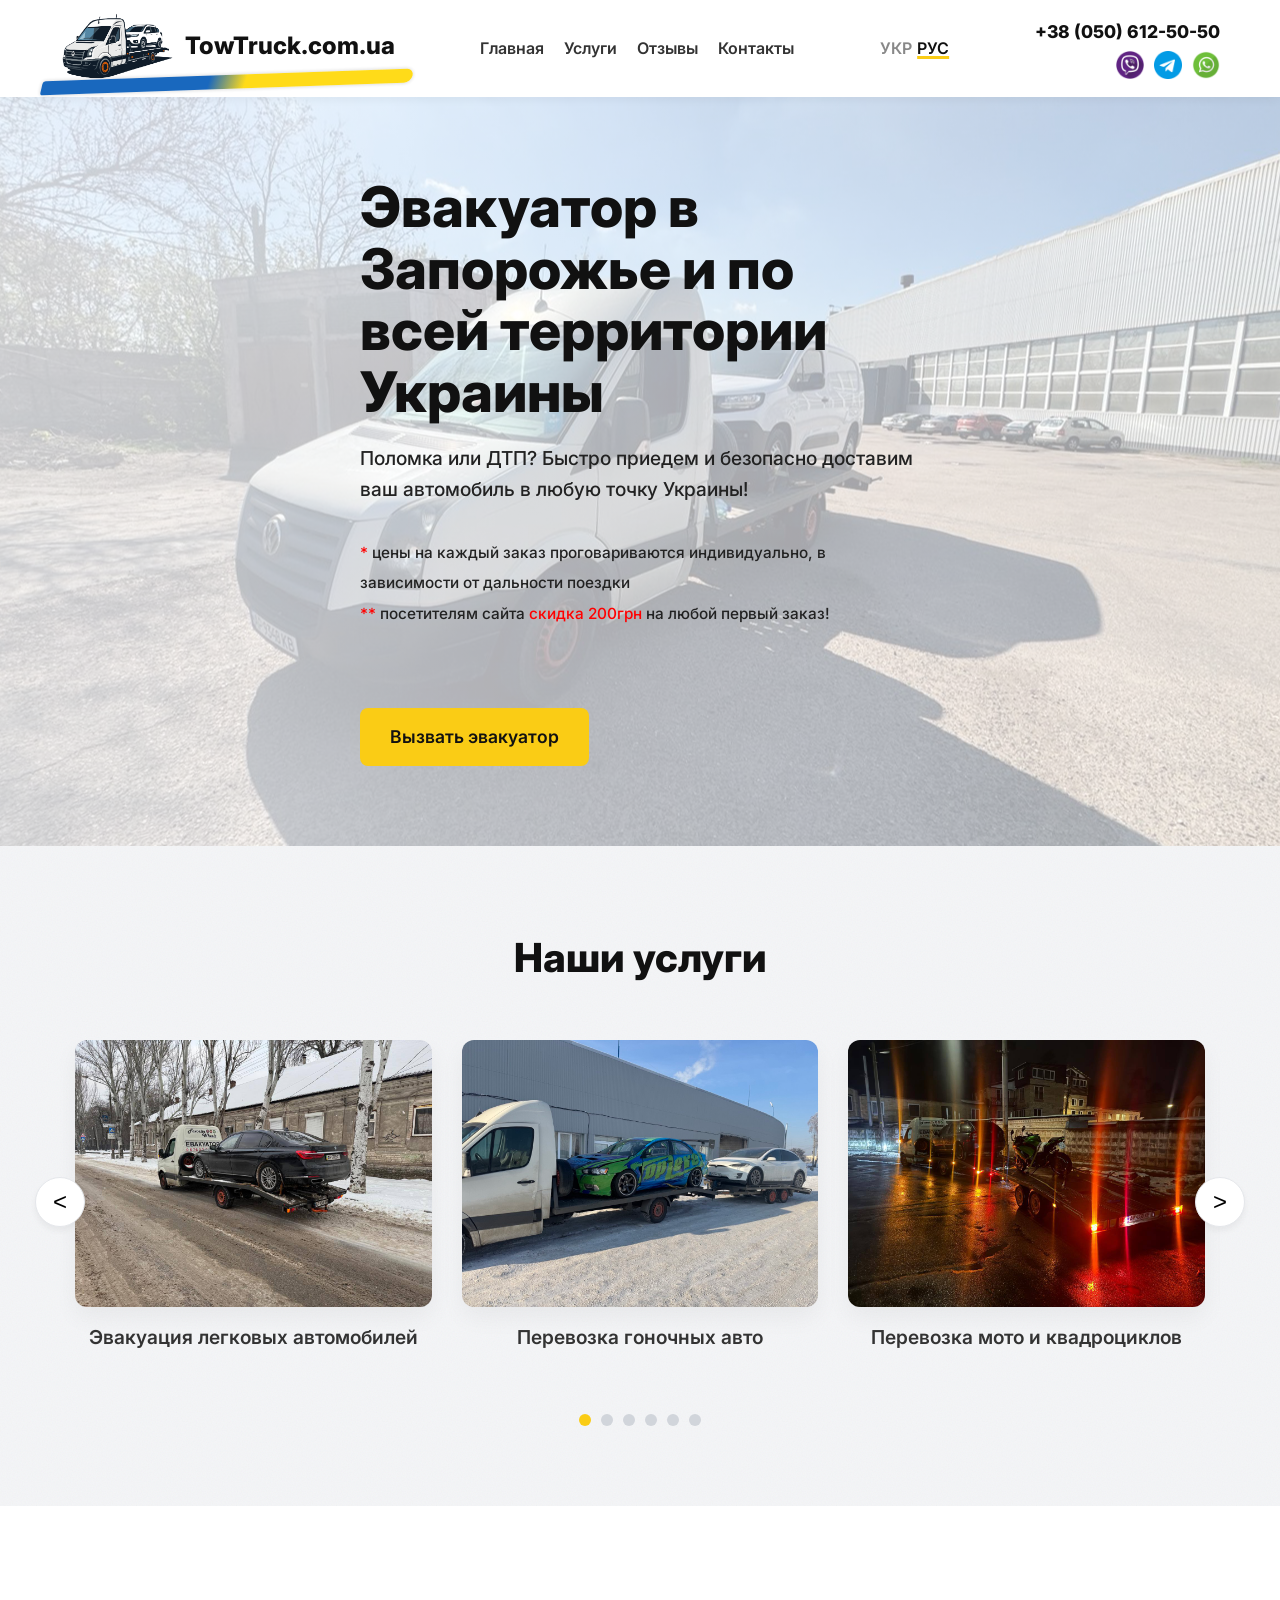
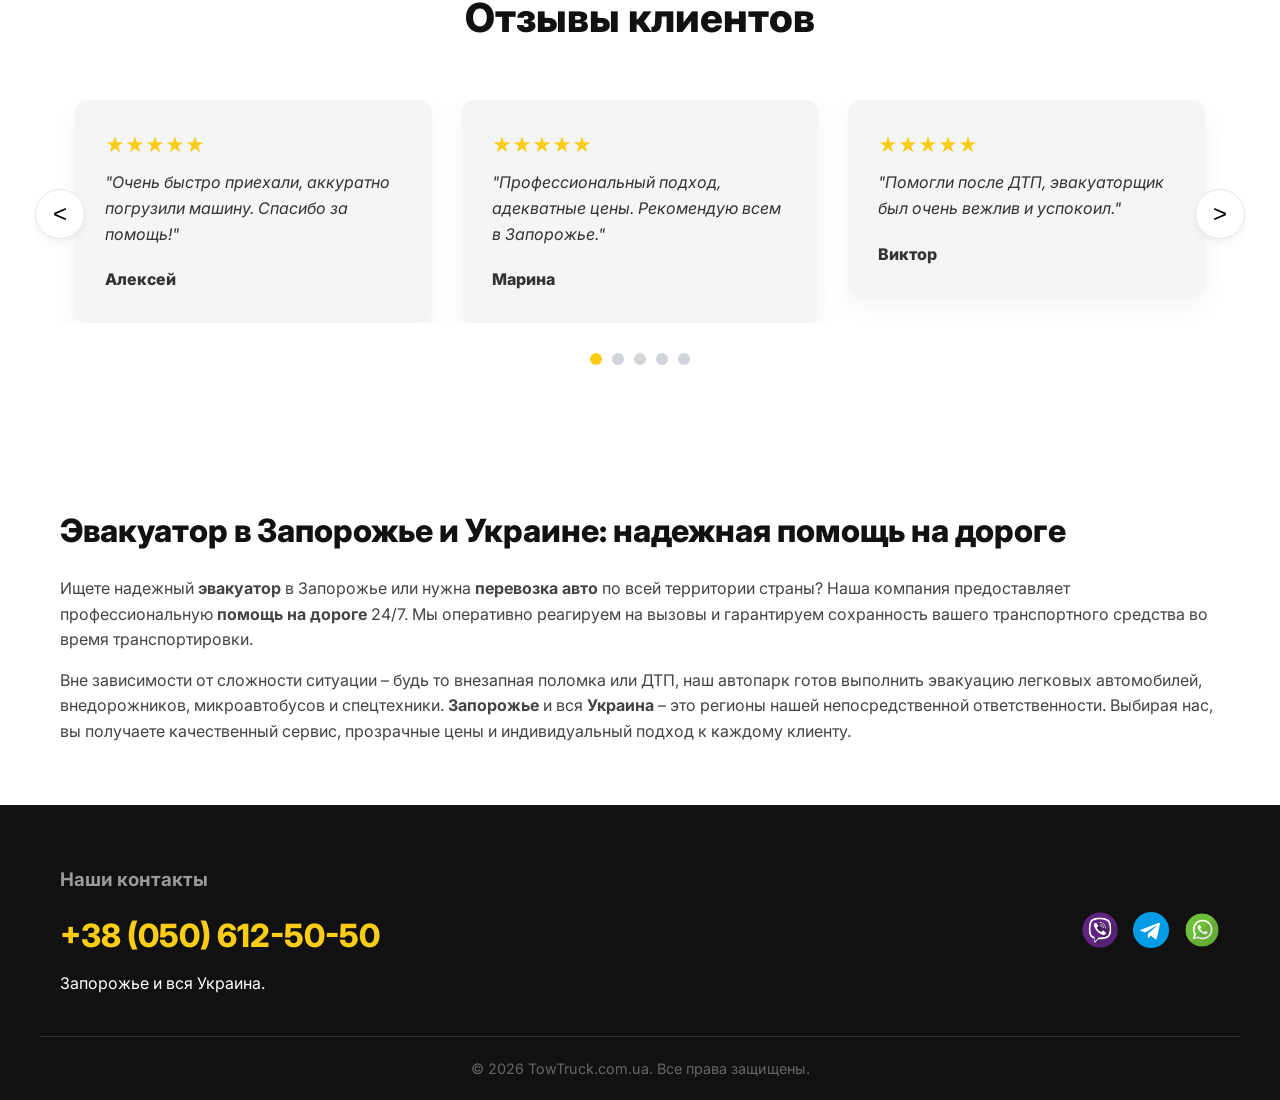
==== ru/index.html @ 0945370c "Add files via upload" ====
<!DOCTYPE html>
<html lang="ru">
<head>
    <meta charset="UTF-8">
    <meta name="viewport" content="width=device-width, initial-scale=1.0">
    <title>TowTruck.com.ua - Эвакуатор в Запорожье и по всей территории Украины</title>
    <meta name="description" content="Услуги эвакуатора в Запорожье и по Украине. Быстрая подача, перевозка авто после ДТП, мотоциклов и микроавтобусов.">
    
    <link rel="canonical" href="https://towtruck.com.ua/ru/">
    <link rel="alternate" hreflang="uk" href="https://towtruck.com.ua/">
    <link rel="alternate" hreflang="ru" href="https://towtruck.com.ua/ru/">

    <meta property="og:title" content="TowTruck.com.ua - Эвакуатор в Запорожье и по всей территории Украины">
    <meta property="og:description" content="Услуги эвакуатора в Запорожье и по Украине. Быстрая подача, перевозка авто после ДТП, мотоциклов и микроавтобусов.">
    <meta property="og:image" content="https://towtruck.com.ua/img/logo.png">
    <meta property="og:url" content="https://towtruck.com.ua/ru/">
    <meta property="og:type" content="website">

    <script type="application/ld+json">
    {
      "@context": "https://schema.org",
      "@type": "AutomotiveBusiness",
      "name": "TowTruck.com.ua",
      "telephone": "+380506125050",
      "areaServed": "Ukraine",
      "url": "https://towtruck.com.ua/ru/"
    }
    </script>

    <link rel="stylesheet" href="../css/style.css">
    <link href="https://fonts.googleapis.com/css2?family=Inter:wght@400;600;800&display=swap" rel="stylesheet">
</head>
<body>

    <header class="header">
        <div class="container header-container">
            <a href="/ru/" class="logo-area">
                <img src="../img/logo.png" alt="TowTruck Logo" class="logo-img">
                <span class="logo-text">TowTruck.com.ua</span>
                <span class="logo-graffiti"></span>
            </a>
            
            <nav class="nav">
                <a href="/ru/">Главная</a>
                <a href="#services">Услуги</a>
                <a href="#reviews">Отзывы</a>
                <a href="#contacts">Контакты</a>
            </nav>

            <div class="lang-switcher">
                <a href="/" class="lang-btn">УКР</a>
                <a href="/ru/" class="lang-btn active">РУС</a>
            </div>

            <div class="contacts-block">
                <a href="tel:+380506125050" class="phone-link">+38 (050) 612-50-50</a>
                <div class="social-icons">
                    <a href="viber://chat?number=%2B380506125050" class="social-img-link" aria-label="Viber">
                        <img src="../img/viber.png" alt="Viber" class="social-img">
                    </a>
                    <a href="https://t.me/+380506125050" class="social-img-link" aria-label="Telegram" target="_blank">
                        <img src="../img/telegram.png" alt="Telegram" class="social-img">
                    </a>
                    <a href="https://wa.me/380506125050" class="social-img-link" aria-label="WhatsApp" target="_blank">
                        <img src="../img/whatsapp.png" alt="WhatsApp" class="social-img">
                    </a>
                </div>
            </div>
        </div>
    </header>

    <section class="hero">
        <div class="hero-overlay"></div>
        <div class="container hero-content">
            <h1 class="hero-title">Эвакуатор в Запорожье и по всей территории Украины</h1>
            <h2 class="hero-slogan">Поломка или ДТП? Быстро приедем и безопасно доставим ваш автомобиль в любую точку Украины!<br><br><span style="font-size: 0.8em;"><span style="color: red;">*</span> цены на каждый заказ проговариваются индивидуально, в зависимости от дальности поездки<br><span style="color: red;">**</span> посетителям сайта <span style="color: red;">скидка 200грн</span> на любой первый заказ!</span></h2>
            <a href="tel:+380506125050" class="btn btn-primary">Вызвать эвакуатор</a>
        </div>
    </section>

    <section id="services" class="services">
        <div class="container">
            <h2 class="section-title">Наши услуги</h2>
            
            <div class="slider-container" data-slides-desktop="3" data-slides-tablet="2" data-slides-mobile="1">
                <button class="slider-arrow prev slider-prev">&lt;</button>
                <div class="slider-wrapper">
                    <div class="slider-track">
                        
                        <div class="slide">
                            <div class="slide-img">
                                <img src="../img/evakuaciya-legkovyh-avto.jpg" alt="Эвакуация легковых автомобилей">
                            </div>
                            <h3 class="slide-title">Эвакуация легковых автомобилей</h3>
                        </div>
                        
                        <div class="slide">
                            <div class="slide-img">
                                <img src="../img/perevozka-gonochnyh-avto.jpg" alt="Перевозка гоночных авто">
                            </div>
                            <h3 class="slide-title">Перевозка гоночных авто</h3>
                        </div>
                        
                        <div class="slide">
                            <div class="slide-img">
                                <img src="../img/perevozka-moto-i-kvadrociklov.jpg" alt="Перевозка мото и квадроциклов">
                            </div>
                            <h3 class="slide-title">Перевозка мото и квадроциклов</h3>
                        </div>
                        
                        <div class="slide">
                            <div class="slide-img">
                                <img src="../img/perevozka-elektromobiley.jpg" alt="Перевозка электромобилей к зарядной станции">
                            </div>
                            <h3 class="slide-title">Перевозка электромобилей к зарядной станции</h3>
                        </div>

                        <div class="slide">
                            <div class="slide-img">
                                <img src="../img/perevozka-mikroavtobusov.jpg" alt="Перевозка микроавтобусов">
                            </div>
                            <h3 class="slide-title">Перевозка микроавтобусов</h3>
                        </div>

                        <div class="slide">
                            <div class="slide-img">
                                <img src="../img/evakuaciya-avto-posle-dtp.jpg" alt="Эвакуация авто после ДТП">
                            </div>
                            <h3 class="slide-title">Эвакуация авто после ДТП</h3>
                        </div>

                    </div>
                </div>
                <button class="slider-arrow next slider-next">&gt;</button>
            </div>
            
            <div class="slider-dots"></div>
        </div>
    </section>

    <section id="reviews" class="reviews">
        <div class="container">
            <h2 class="section-title">Отзывы клиентов</h2>
            
            <div class="slider-container" data-slides-desktop="3" data-slides-tablet="2" data-slides-mobile="1">
                <button class="slider-arrow prev slider-prev">&lt;</button>
                <div class="slider-wrapper">
                    <div class="slider-track">
                        
                        <div class="slide">
                            <div class="review-card">
                                <div class="review-stars">★★★★★</div>
                                <p class="review-text">"Очень быстро приехали, аккуратно погрузили машину. Спасибо за помощь!"</p>
                                <p class="review-author">Алексей</p>
                            </div>
                        </div>
                        
                        <div class="slide">
                            <div class="review-card">
                                <div class="review-stars">★★★★★</div>
                                <p class="review-text">"Профессиональный подход, адекватные цены. Рекомендую всем в Запорожье."</p>
                                <p class="review-author">Марина</p>
                            </div>
                        </div>
                        
                        <div class="slide">
                            <div class="review-card">
                                <div class="review-stars">★★★★★</div>
                                <p class="review-text">"Помогли после ДТП, эвакуаторщик был очень вежлив и успокоил."</p>
                                <p class="review-author">Виктор</p>
                            </div>
                        </div>

                        <div class="slide">
                            <div class="review-card">
                                <div class="review-stars">★★★★★</div>
                                <p class="review-text">"Быстрая подача, водитель знает свое дело. Цена приятно удивила."</p>
                                <p class="review-author">Елена</p>
                            </div>
                        </div>

                        <div class="slide">
                            <div class="review-card">
                                <div class="review-stars">★★★★★</div>
                                <p class="review-text">"Перевозили микроавтобус на СТО. Все прошло гладко и без проблем."</p>
                                <p class="review-author">Андрей</p>
                            </div>
                        </div>

                    </div>
                </div>
                <button class="slider-arrow next slider-next">&gt;</button>
            </div>
            
            <div class="slider-dots"></div>
        </div>
    </section>

    <section class="seo-text">
        <div class="container">
            <h2>Эвакуатор в Запорожье и Украине: надежная помощь на дороге</h2>
            <p>Ищете надежный <strong>эвакуатор</strong> в Запорожье или нужна <strong>перевозка авто</strong> по всей территории страны? Наша компания предоставляет профессиональную <strong>помощь на дороге</strong> 24/7. Мы оперативно реагируем на вызовы и гарантируем сохранность вашего транспортного средства во время транспортировки.</p>
            <p>Вне зависимости от сложности ситуации – будь то внезапная поломка или ДТП, наш автопарк готов выполнить эвакуацию легковых автомобилей, внедорожников, микроавтобусов и спецтехники. <strong>Запорожье</strong> и вся <strong>Украина</strong> – это регионы нашей непосредственной ответственности. Выбирая нас, вы получаете качественный сервис, прозрачные цены и индивидуальный подход к каждому клиенту.</p>
        </div>
    </section>

    <footer id="contacts" class="footer">
        <div class="container footer-container">
            <div class="footer-info">
                <h3>Наши контакты</h3>
                <a href="tel:+380506125050" class="phone-link-large">+38 (050) 612-50-50</a>
                <p>Запорожье и вся Украина.</p>
            </div>
            <div class="footer-social">
                <a href="viber://chat?number=%2B380506125050" class="social-img-link"><img src="../img/viber.png" alt="Viber" class="social-img"></a>
                <a href="https://t.me/+380506125050" class="social-img-link" target="_blank"><img src="../img/telegram.png" alt="Telegram" class="social-img"></a>
                <a href="https://wa.me/380506125050" class="social-img-link" target="_blank"><img src="../img/whatsapp.png" alt="WhatsApp" class="social-img"></a>
            </div>
        </div>
        <div class="copyright">
            <p>&copy; 2026 TowTruck.com.ua. Все права защищены.</p>
        </div>
    </footer>

    <script src="../js/script.js"></script>
</body>
</html>
---- css/style.css ----
:root {
    --bg-color: #f4f5f7; /* Светло-серый, похожий на асфальт */
    --text-color: #333333;
    --primary-color: #facc15; /* Желтый цвет типичный для эвакуаторов/помощи */
    --primary-hover: #eab308;
    --white: #ffffff;
    --border-color: #e5e7eb;
    --card-shadow: 0 10px 25px rgba(0,0,0,0.05);
    
    /* Social Colors */
    --viber-color: #7360f2;
    --telegram-color: #0088cc;
    --whatsapp-color: #25d366;
}

* {
    margin: 0;
    padding: 0;
    box-sizing: border-box;
}

body {
    font-family: 'Inter', sans-serif;
    background-color: var(--bg-color);
    color: var(--text-color);
    line-height: 1.6;
    background-image: url("data:image/svg+xml,%3Csvg width='100' height='100' viewBox='0 0 100 100' xmlns='http://www.w3.org/2000/svg'%3E%3Cfilter id='noise'%3E%3CfeTurbulence type='fractalNoise' baseFrequency='0.8' numOctaves='4' stitchTiles='stitch'/%3E%3C/filter%3E%3Crect width='100' height='100' filter='url(%23noise)' opacity='0.05'/%3E%3C/svg%3E");
    /* Легкий текстурный фон асфальта SVG */
}

a {
    text-decoration: none;
    color: inherit;
}

.container {
    width: 100%;
    max-width: 1200px;
    margin: 0 auto;
    padding: 0 20px;
}

/* Header */
.header {
    background-color: rgba(255, 255, 255, 0.95);
    backdrop-filter: blur(10px);
    position: sticky;
    top: 0;
    z-index: 100;
    box-shadow: 0 2px 10px rgba(0,0,0,0.05);
    padding: 10px 0;
    transition: transform 0.3s ease;
}

.header-container {
    display: flex;
    justify-content: space-between;
    align-items: center;
}

.logo-area {
    display: flex;
    align-items: center;
    gap: 10px;
    position: relative;
    padding-bottom: 5px;
    text-decoration: none;
}

.logo-graffiti {
    position: absolute;
    bottom: -2px;
    left: -5%;
    width: 110%;
    height: 14px;
    /* Ярко синяя слева, ярко желтая справа */
    background: linear-gradient(95deg, #0057b7 45%, #ffd700 55%);
    transform: skewX(-15deg) rotate(-2deg);
    border-radius: 3px 8px 8px 3px;
    opacity: 0.9;
    box-shadow: 0 0 4px rgba(0,0,0,0.2);
    z-index: -1;
}

.logo-img {
    height: 4.5rem;
    width: auto;
    object-fit: contain;
}

.logo-text {
    font-size: 1.5rem;
    font-weight: 800;
    color: #111;
}

.nav {
    display: flex;
    gap: 20px;
}

.nav a {
    font-weight: 600;
    transition: color 0.3s;
}

.nav a:hover {
    color: var(--primary-hover);
}

.lang-switcher {
    display: flex;
    gap: 5px;
}

.lang-btn {
    background: none;
    border: none;
    cursor: pointer;
    font-weight: 600;
    font-family: 'Inter', sans-serif;
    color: #888;
    transition: color 0.3s;
}

.lang-btn.active {
    color: #111;
    text-decoration: underline;
    text-decoration-color: var(--primary-color);
    text-decoration-thickness: 3px;
}

.contacts-block {
    display: flex;
    flex-direction: column;
    align-items: flex-end;
}

.phone-link {
    font-weight: 800;
    font-size: 1.1rem;
    color: #111;
}

.social-icons {
    display: flex;
    gap: 10px;
    margin-top: 5px;
}

.social-img-link {
    display: flex;
    align-items: center;
    justify-content: center;
    transition: transform 0.3s;
}

.social-img-link:hover {
    transform: scale(1.1);
}

.social-img {
    width: 28px;
    height: 28px;
    object-fit: contain;
}

/* Hero Section */
.hero {
    position: relative;
    padding-top: 80px;
    padding-bottom: 80px;
    background-image: url('../img/evakuator-zaporozhye-ukraina-bg.jpg');
    background-size: cover;
    background-position: center;
}

.hero-overlay {
    position: absolute;
    top: 0; left: 0; right: 0; bottom: 0;
    /* Увеличение непрозрачности на 10% (0.665 -> 0.765, 0.49 -> 0.59) */
    background: linear-gradient(to right, rgba(255, 255, 255, 0.765) 0%, rgba(255, 255, 255, 0.59) 100%);
    /* Светлое затенение для соответствия светлой теме */
}

.hero-content {
    position: relative;
    z-index: 1;
    max-width: 600px;
    margin: 0 auto;
}

.hero-title {
    font-size: 3.5rem;
    font-weight: 800;
    line-height: 1.1;
    margin-bottom: 20px;
    color: #111;
}

.hero-slogan {
    font-size: 1.2rem;
    font-weight: 500;
    margin-bottom: 80px;
    color: #222;
}

.btn {
    display: inline-block;
    padding: 15px 30px;
    font-size: 1.1rem;
    font-weight: 600;
    border-radius: 8px;
    transition: background-color 0.3s, transform 0.2s;
    cursor: pointer;
    text-align: center;
    border: none;
}

.btn-primary {
    background-color: var(--primary-color);
    color: #111;
}

.btn-primary:hover {
    background-color: var(--primary-hover);
    transform: translateY(-2px);
}

/* Sections */
section {
    padding: 80px 0;
}

.section-title {
    text-align: center;
    font-size: 2.5rem;
    font-weight: 800;
    margin-bottom: 50px;
    color: #111;
}

/* Slider */
.slider-container {
    position: relative;
    display: flex;
    align-items: center;
}

.slider-wrapper {
    overflow: hidden;
    width: 100%;
    touch-action: pan-y;
}

.slider-track {
    display: flex;
    transition: transform 0.5s ease-in-out;
}

.slide {
    min-width: 33.333%;
    padding: 0 15px;
}

.slide-img {
    border-radius: 12px;
    overflow: hidden;
    margin-bottom: 15px;
    box-shadow: var(--card-shadow);
    background: var(--white);
    aspect-ratio: 4/3;
}

.slide-img img {
    width: 100%;
    height: 100%;
    object-fit: cover;
    transition: transform 0.3s;
    user-select: none;
    -webkit-user-drag: none;
}

.slide:hover .slide-img img {
    transform: scale(1.05);
}

.slide-title {
    font-size: 1.2rem;
    font-weight: 600;
    text-align: center;
}

.slider-arrow {
    background: var(--white);
    border: 1px solid var(--border-color);
    width: 50px;
    height: 50px;
    border-radius: 50%;
    display: flex;
    align-items: center;
    justify-content: center;
    cursor: pointer;
    font-size: 1.5rem;
    box-shadow: 0 4px 6px rgba(0,0,0,0.05);
    z-index: 10;
    transition: background 0.3s, color 0.3s;
    position: absolute;
    top: 40%;
}

@media (hover: hover) {
    .slider-arrow:hover {
        background: var(--primary-color);
        border-color: var(--primary-color);
    }
}

.slider-arrow:active {
    background: var(--primary-color);
    border-color: var(--primary-color);
}

.slider-arrow.prev { left: -25px; }
.slider-arrow.next { right: -25px; }

.slider-dots {
    display: flex;
    justify-content: center;
    gap: 10px;
    margin-top: 30px;
}

.dot {
    width: 12px;
    height: 12px;
    border-radius: 50%;
    background-color: #d1d5db;
    cursor: pointer;
    transition: background 0.3s;
}

.dot.active {
    background-color: var(--primary-color);
}

/* Reviews */
.reviews {
    background-color: var(--white);
}

.review-card {
    background: var(--bg-color);
    padding: 30px;
    border-radius: 12px;
    box-shadow: var(--card-shadow);
}

.review-stars {
    color: var(--primary-color);
    font-size: 1.2rem;
    margin-bottom: 10px;
}

.review-text {
    font-style: italic;
    margin-bottom: 20px;
}

.review-author {
    font-weight: 800;
}

/* Footer */
.footer {
    background-color: #111;
    color: #fff;
    padding: 60px 0 20px;
}

.footer-container {
    display: flex;
    justify-content: space-between;
    align-items: center;
    border-bottom: 1px solid #333;
    padding-bottom: 40px;
    margin-bottom: 20px;
}

.footer-info h3 {
    margin-bottom: 15px;
    color: #999;
}

.phone-link-large {
    display: block;
    font-size: 2rem;
    font-weight: 800;
    margin-bottom: 10px;
    color: var(--primary-color);
}

.footer-social {
    display: flex;
    gap: 15px;
}

.footer-social .social-img {
    width: 36px;
    height: 36px;
    object-fit: contain;
}

.copyright {
    text-align: center;
    color: #666;
    font-size: 0.9rem;
}

/* Responsive */
@media (max-width: 992px) {
    .slide { min-width: 50%; }
    .hero-title { font-size: 2.5rem; }
}

@media (max-width: 768px) {
    .header-container { flex-direction: column; gap: 15px; }
    .nav { margin-bottom: 10px; flex-wrap: wrap; justify-content: center; }
    .contacts-block { align-items: center; }
    .slide { min-width: 100%; }
    .slider-arrow {
        width: 40px;
        height: 40px;
        font-size: 1.2rem;
    }
    .slider-arrow.prev { left: -10px; }
    .slider-arrow.next { right: -10px; }
    .footer-container { flex-direction: column; text-align: center; gap: 30px; }
}

/* SEO Text Section */
.seo-text {
    background-color: var(--white);
    padding: 60px 0;
}
.seo-text h2 {
    font-size: 2rem;
    font-weight: 800;
    margin-bottom: 20px;
    color: #111;
}
.seo-text p {
    margin-bottom: 15px;
    color: #444;
}
.seo-text p:last-child {
    margin-bottom: 0;
}
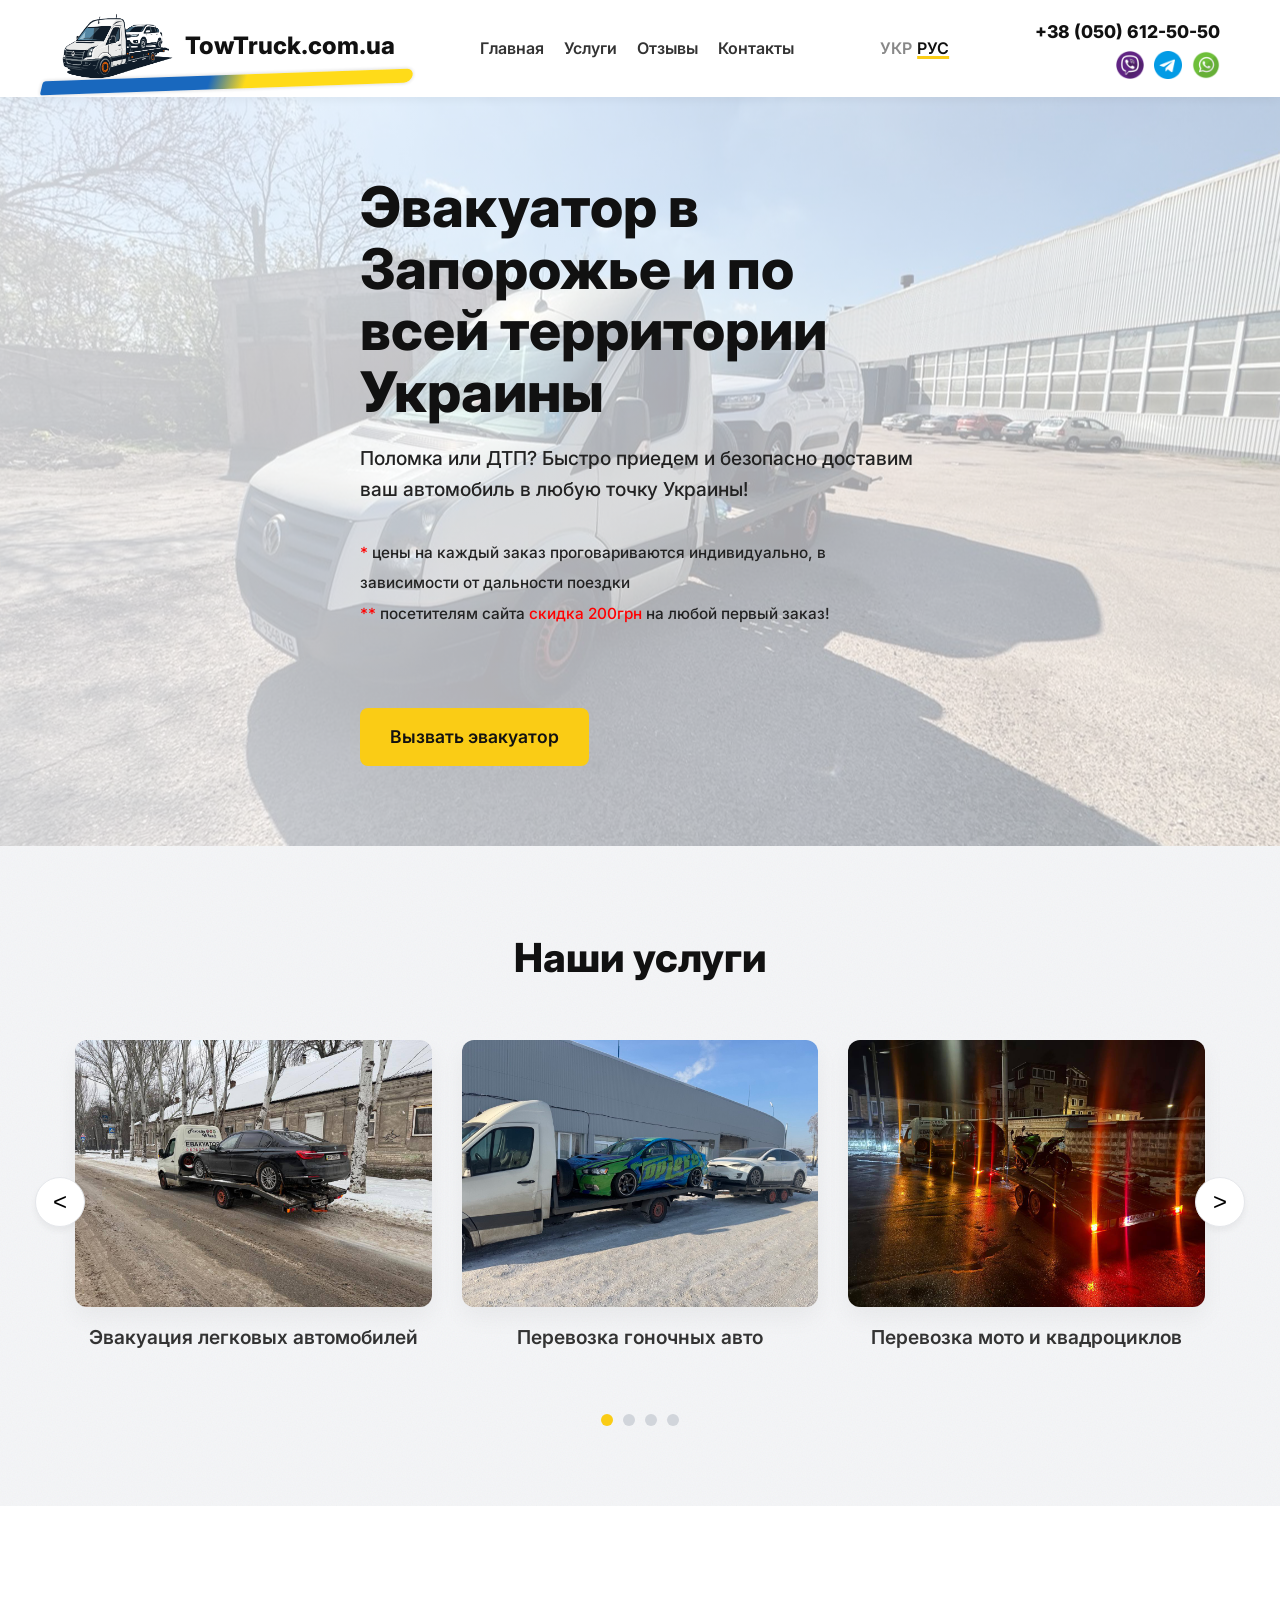
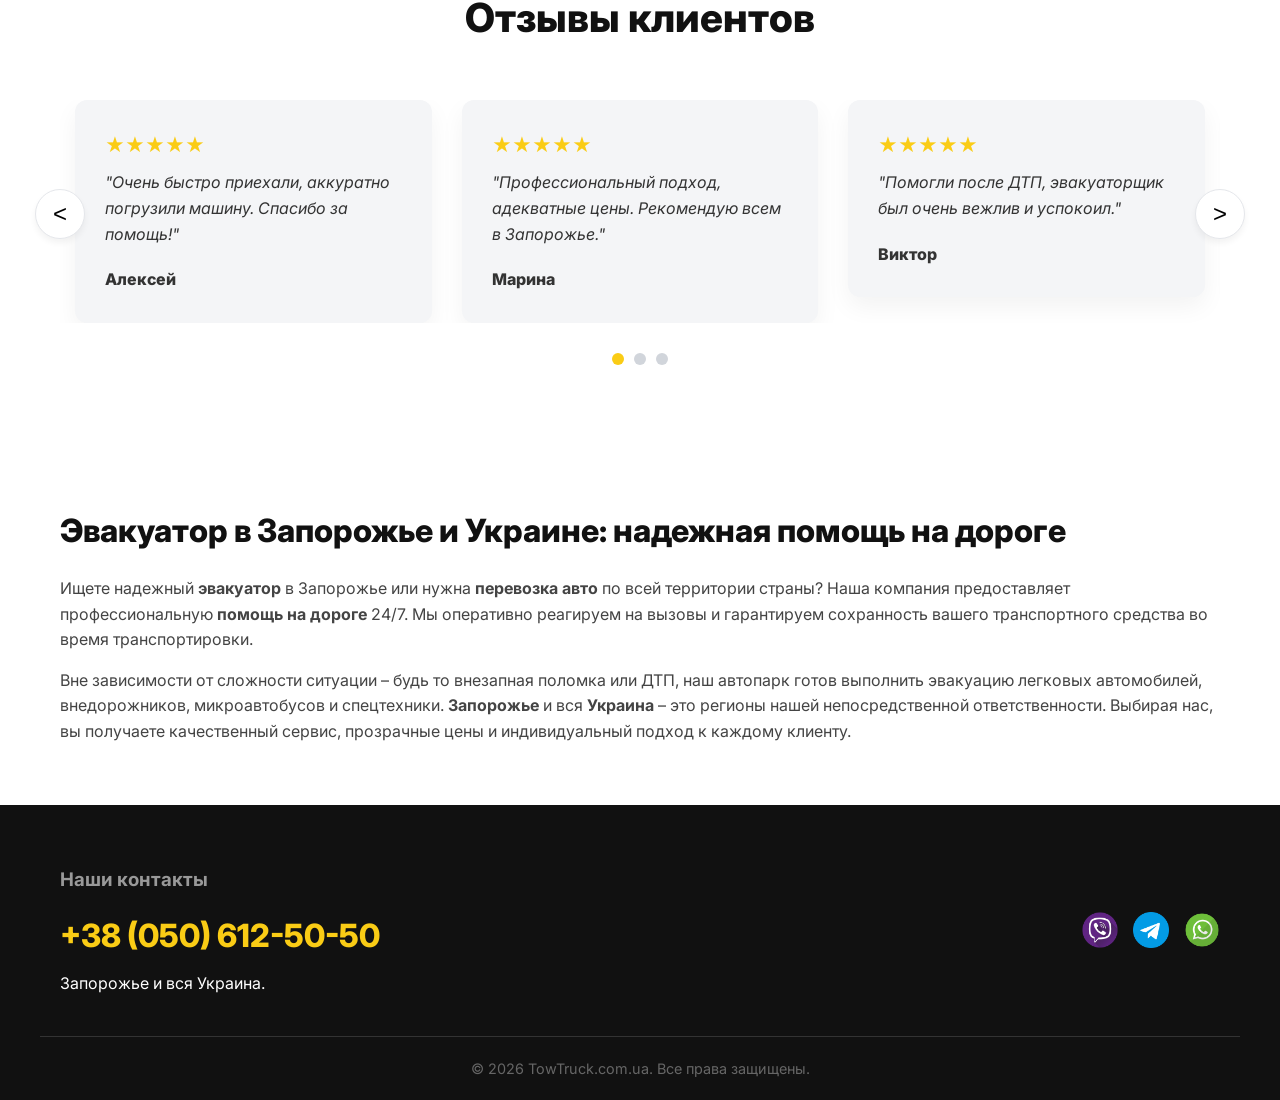
==== commit 2d73b27b: "Add files via upload" ====
--- a/ru/index.html
+++ b/ru/index.html
@@ -34,22 +34,22 @@
 
     <header class="header">
         <div class="container header-container">
-            <a href="/ru/" class="logo-area">
+            <a href="index.html" class="logo-area">
                 <img src="../img/logo.png" alt="TowTruck Logo" class="logo-img">
                 <span class="logo-text">TowTruck.com.ua</span>
                 <span class="logo-graffiti"></span>
             </a>
             
             <nav class="nav">
-                <a href="/ru/">Главная</a>
+                <a href="index.html">Главная</a>
                 <a href="#services">Услуги</a>
                 <a href="#reviews">Отзывы</a>
                 <a href="#contacts">Контакты</a>
             </nav>
 
             <div class="lang-switcher">
-                <a href="/" class="lang-btn">УКР</a>
-                <a href="/ru/" class="lang-btn active">РУС</a>
+                <a href="../index.html" class="lang-btn">УКР</a>
+                <a href="index.html" class="lang-btn active">РУС</a>
             </div>
 
             <div class="contacts-block">
